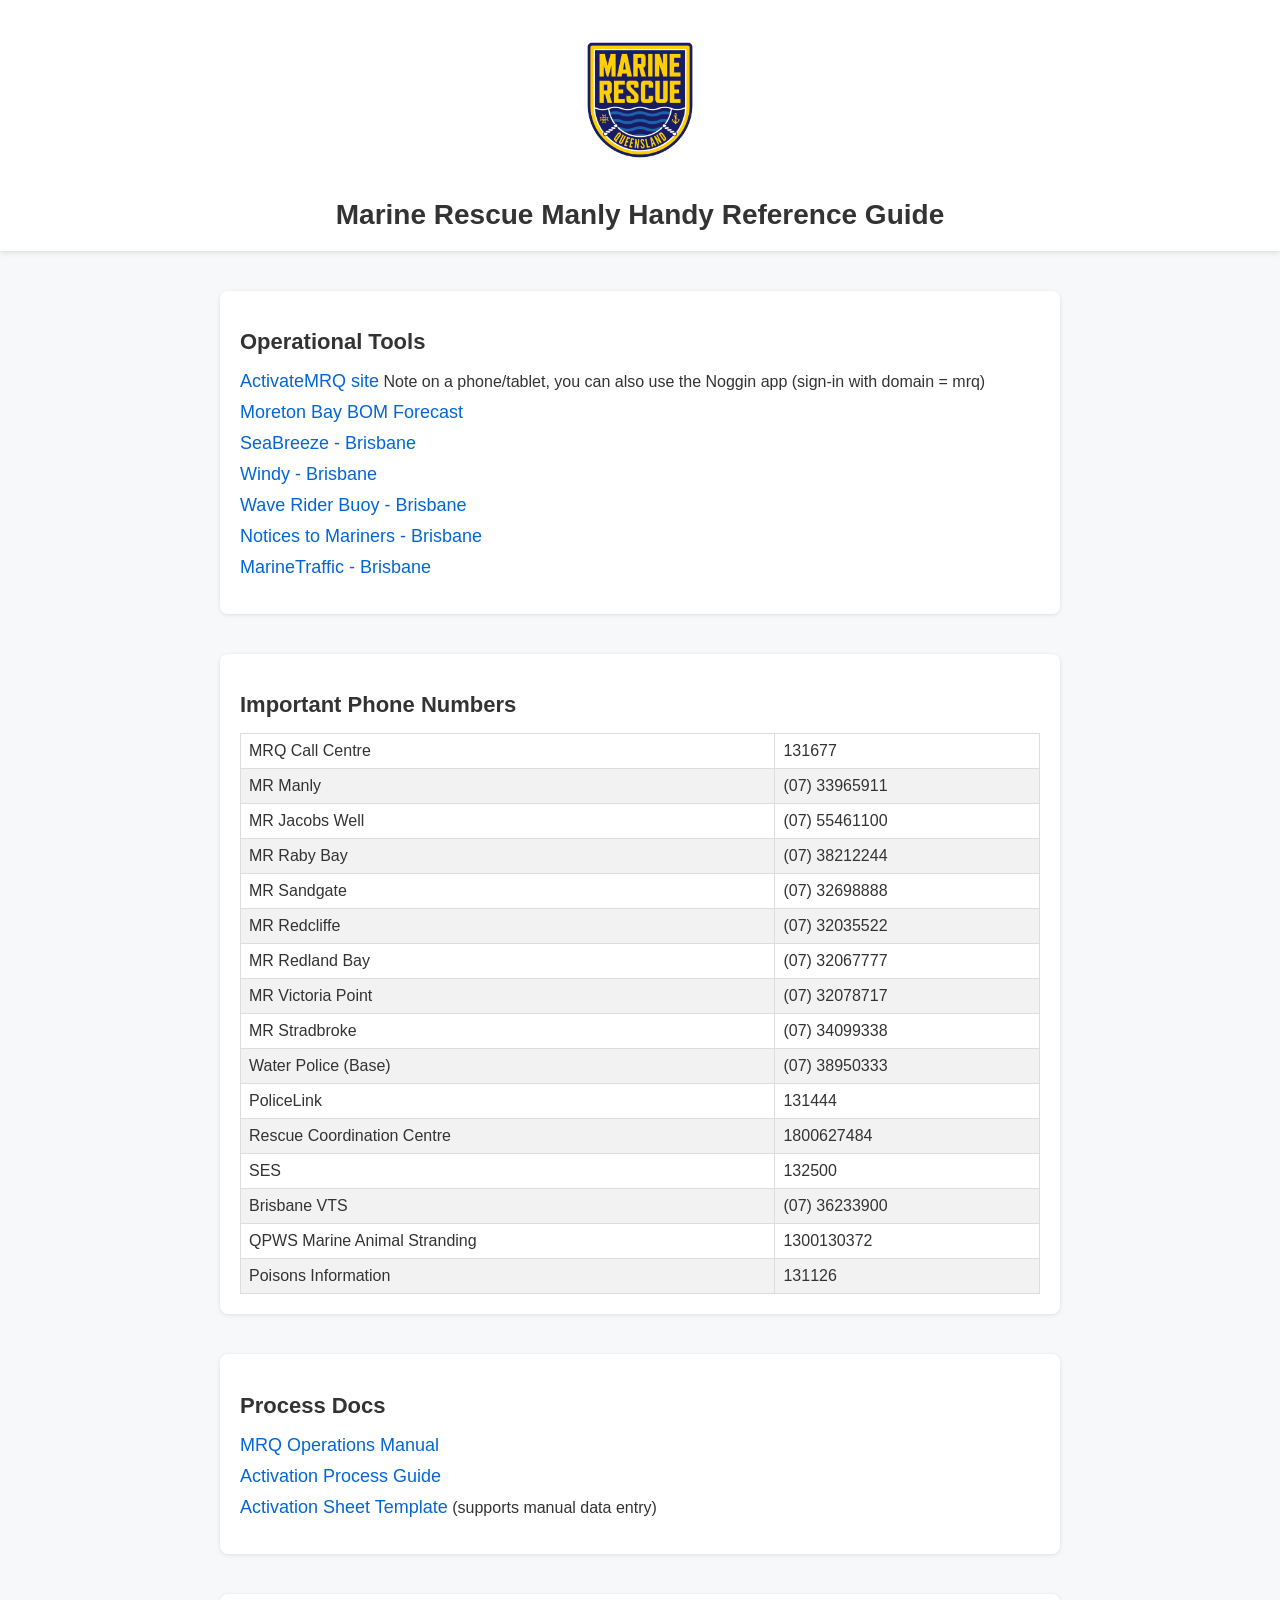
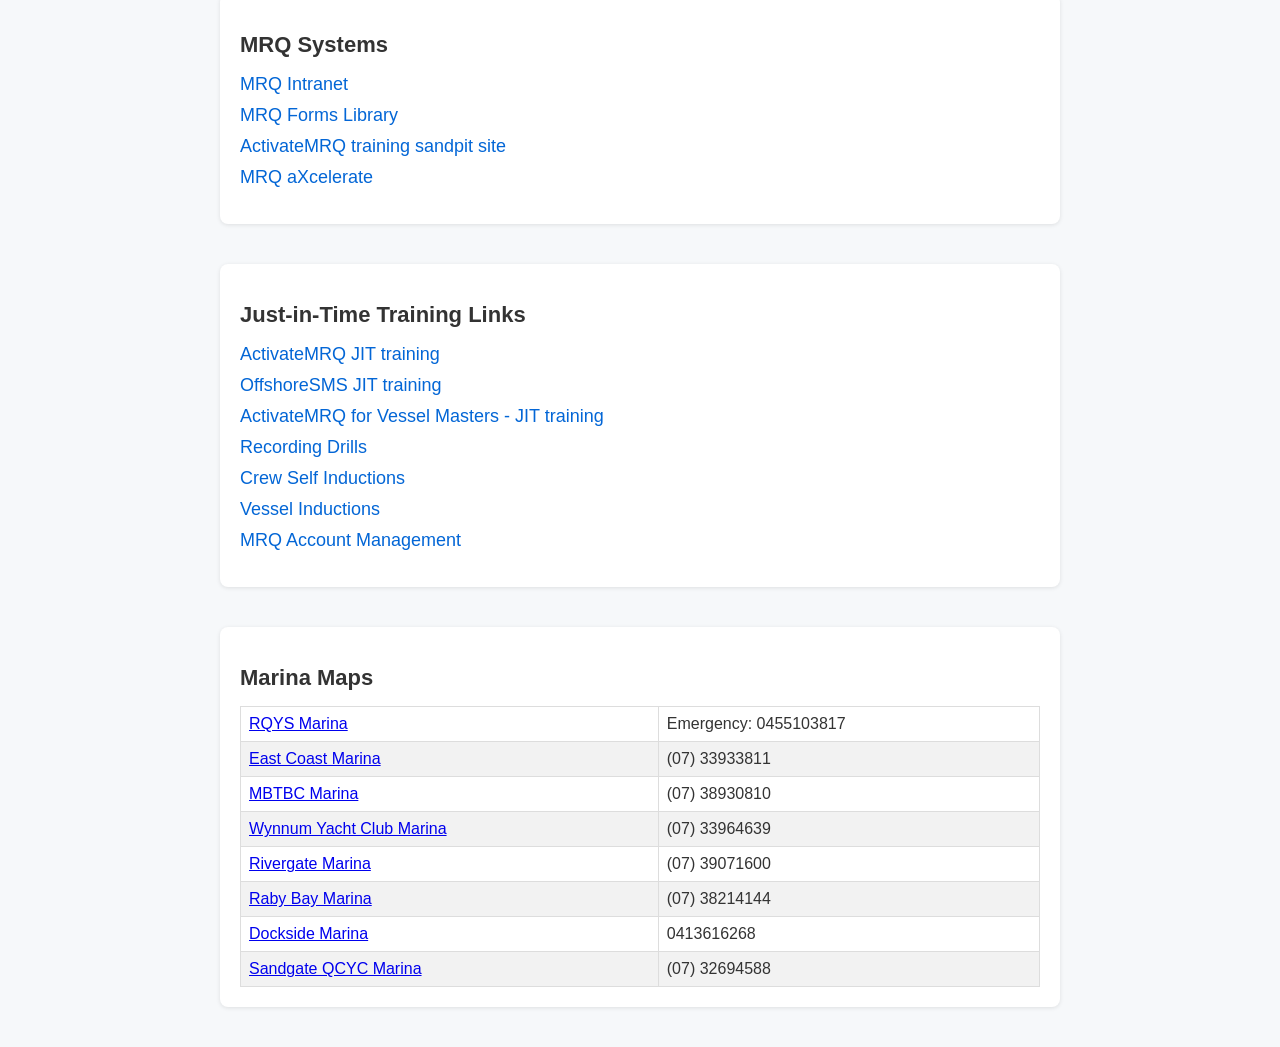
==== index.html @ abe16e93 "Update index.html" ====
<!DOCTYPE html>
<html lang="en">
<head>
<meta charset="UTF-8">
<meta name="viewport" content="width=device-width, initial-scale=1.0">
<title>Marine Rescue Manly Handy Reference Guide</title>
<link rel="stylesheet" href="style.css">
    <style>
        /* Base styles to give the table visible borders and padding */
        table {
            width: 100%;
            border-collapse: collapse; /* Prevents double borders */
            font-family: sans-serif;
        }
        th, td {
            border: 1px solid #dddddd;
            text-align: left;
            padding: 8px;
        }
        tr:nth-child(even) {
            background-color: #f2f2f2; /* Zebra striping for readability */
        }
        th {
            background-color: #4CAF50;
            color: white;
        }
    </style>
</head>
<body>
<header>
<img src="MRQ logo.png" alt="MRQ Logo" class="logo">
<h1>Marine Rescue Manly Handy Reference Guide</h1>
</header>


<section>
<h2>Operational Tools</h2>
<ul class="wiki-links">
<li><a href="https://mrq.nogginapp.io/signin">ActivateMRQ site</a> Note on a phone/tablet, you can also use the Noggin app (sign-in with domain = mrq)</li>
<li><a href="https://www.bom.gov.au/qld/forecasts/moreton-bay.shtml">Moreton Bay BOM Forecast</a></li>
<li><a href="https://www.seabreeze.com.au/weather/wind-forecast/brisbane">SeaBreeze - Brisbane</a></li>
<li><a href="https://www.windy.com/?2026-09-04-21,-27.465,153.282,11">Windy - Brisbane</a></li>	
<li><a href="https://www.qld.gov.au/environment/coasts-waterways/beach/monitoring/waves-sites/brisbane">Wave Rider Buoy - Brisbane</a></li>
<li><a href="https://www.publications.qld.gov.au/dataset/brisbane-notices-to-mariners">Notices to Mariners - Brisbane</a></li>
<li><a href="https://www.marinetraffic.com/en/ais/home/centerx:153.2/centery:-27.4/zoom:11">MarineTraffic - Brisbane</a></li>	
</ul>
</section>

<section>
<h2>Important Phone Numbers</h2>
    <table>
        <!-- Table Row 1 -->
        <tr>
            <td>MRQ Call Centre</td>
            <td>131677</td>
        </tr>
        <tr>
            <td>MR Manly</td>
            <td>(07) 33965911</td>
        </tr>
        <tr>
            <td>MR Jacobs Well</td>
            <td>(07) 55461100</td>
        </tr>
        <tr>
            <td>MR Raby Bay</td>
            <td>(07) 38212244</td>
        </tr>
        <tr>
            <td>MR Sandgate</td>
            <td>(07) 32698888</td>
        </tr>
        <tr>
            <td>MR Redcliffe</td>
            <td>(07) 32035522</td>
        </tr>
        <tr>
            <td>MR Redland Bay</td>
            <td>(07) 32067777</td>
        </tr>
        <tr>
            <td>MR Victoria Point</td>
            <td>(07) 32078717</td>
        </tr>
        <tr>
            <td>MR Stradbroke</td>
            <td>(07) 34099338</td>
        </tr>
        <tr>
            <td>Water Police (Base)</td>
            <td>(07) 38950333</td>
        </tr>
        <tr>
            <td>PoliceLink</td>
            <td>131444</td>
        </tr>        
	<tr>
            <td>Rescue Coordination Centre</td>
            <td>1800627484</td>
        </tr>
        <tr>
            <td>SES</td>
            <td>132500</td>
        </tr>
        <tr>
            <td>Brisbane VTS</td>
            <td>(07) 36233900</td>
        </tr>
        <tr>
            <td>QPWS Marine Animal Stranding</td>
            <td>1300130372</td>
        </tr>
        <tr>
            <td>Poisons Information</td>
            <td>131126</td>
        </tr>
    </table>
</section>


<section>
<h2>Process Docs</h2>
<ul class="wiki-links">
<li><a href="https://marinerescueqld.sharepoint.com/sites/ResourceCentre/SitePages/Forms.aspx#mrq-state-operations-manual">MRQ Operations Manual</a></li>
<li><a href="ActivationProcess_V0.1_UPDATED.pdf">Activation Process Guide</a></li>
<li><a href="Activation sheet template.pdf">Activation Sheet Template</a> (supports manual data entry)</li>
</ul>
</section>

<section>
<h2>MRQ Systems</h2>
<ul class="wiki-links">
<li><a href="https://marinerescueqld.sharepoint.com/sites/Intranet">MRQ Intranet</a></li>
<li><a href="https://marinerescueqld.sharepoint.com/sites/ResourceCentre/SitePages/Forms.aspx">MRQ Forms Library</a></li>
<li><a href="https://mrq-uat.nogginapp.io/signin">ActivateMRQ training sandpit site</a></li>
<li><a href=-"https://mrqgov.app.axcelerate.com">MRQ aXcelerate</a></li>
</ul>
</section>

<section>
<h2>Just-in-Time Training Links</h2>
<ul class="wiki-links">
<li><a href="https://share.articulate.com/pAjuJr5urRkoI_6vbospg">ActivateMRQ JIT training</a></li>
<li><a href="https://share.articulate.com/3GHUIMoYpKhrg_Jw9wEE7">OffshoreSMS JIT training</a></li>
<li><a href="https://share.articulate.com/ggfWZd3cAhVZaRXTVqjvz">ActivateMRQ for Vessel Masters - JIT training</a></li>
<li><a href="Recording Drills.pdf">Recording Drills</a></li>
<li><a href="Crew Self Inductions.pdf">Crew Self Inductions</a></li>
<li><a href="Vessel Self Inductions.pdf">Vessel Inductions</a></li>
<li><a href="Account Management.pdf">MRQ Account Management</a></li>

	
</ul>
</section>


<section>
<h2>Marina Maps</h2>
    <table>
        <tr>
            <td><a href="royal-queensland-yacht-squadron-map.pdf">RQYS Marina</a></td>
            <td>Emergency: 0455103817</td>
        </tr>
        <tr>
            <td><a href="East-Coast-Marina-Map-2023.pdf">East Coast Marina</a></td>
            <td>(07) 33933811</td>
        </tr>
        <tr>
            <td><a href="MBTBC-Marina-Map.pdf">MBTBC Marina</a></td>
            <td>(07) 38930810</td>
        </tr>
        <tr>
            <td><a href="Wynnum-Y-C-Map.pdf">Wynnum Yacht Club Marina</a></td>
            <td>(07) 33964639</td>
        </tr>
        <tr>
            <td><a href="Rivergate-Marina-Map-2.pdf">Rivergate Marina</a></td>
            <td>(07) 39071600</td>
        </tr>
        <tr>
            <td><a href="Marina-Map-Raby-Bay.pdf">Raby Bay Marina</a></td>
            <td>(07) 38214144</td>
        </tr>
        <tr>
            <td><a href="Dockside-Marina-Map-Web-with-logo.pdf">Dockside Marina</a></td>
            <td>0413616268</td>
        </tr>
        <tr>
            <td><a href="QCYC-Marina-Map.pdf">Sandgate QCYC Marina</a></td>
            <td>(07) 32694588</td>
        </tr>
    </table>
</section>


</body>
</html>
---- style.css ----
body {
    font-family: Arial, sans-serif;
    margin: 0;
    padding: 0;
    background-color: #f6f8fa;
    color: #333;
}
header {
    text-align: center;
    padding: 20px;
    background-color: white;
    box-shadow: 0 2px 5px rgba(0,0,0,0.1);
}
.logo {
    width: 150px;
    margin-bottom: 15px;
}
h1 {
    font-size: 28px;
    margin: 0;
}
section {
    max-width: 800px;
    margin: 40px auto;
    padding: 20px;
    background: white;
    border-radius: 8px;
    box-shadow: 0 1px 4px rgba(0,0,0,0.1);
}
h2 {
    font-size: 22px;
    margin-bottom: 15px;
}
ul.wiki-links {
    list-style-type: none;
    padding: 0;
}
ul.wiki-links li {
    margin: 10px 0;
}
ul.wiki-links li a {
    color: #0366d6;
    text-decoration: none;
    font-size: 18px;
}
ul.wiki-links li a:hover {
    text-decoration: underline;
}
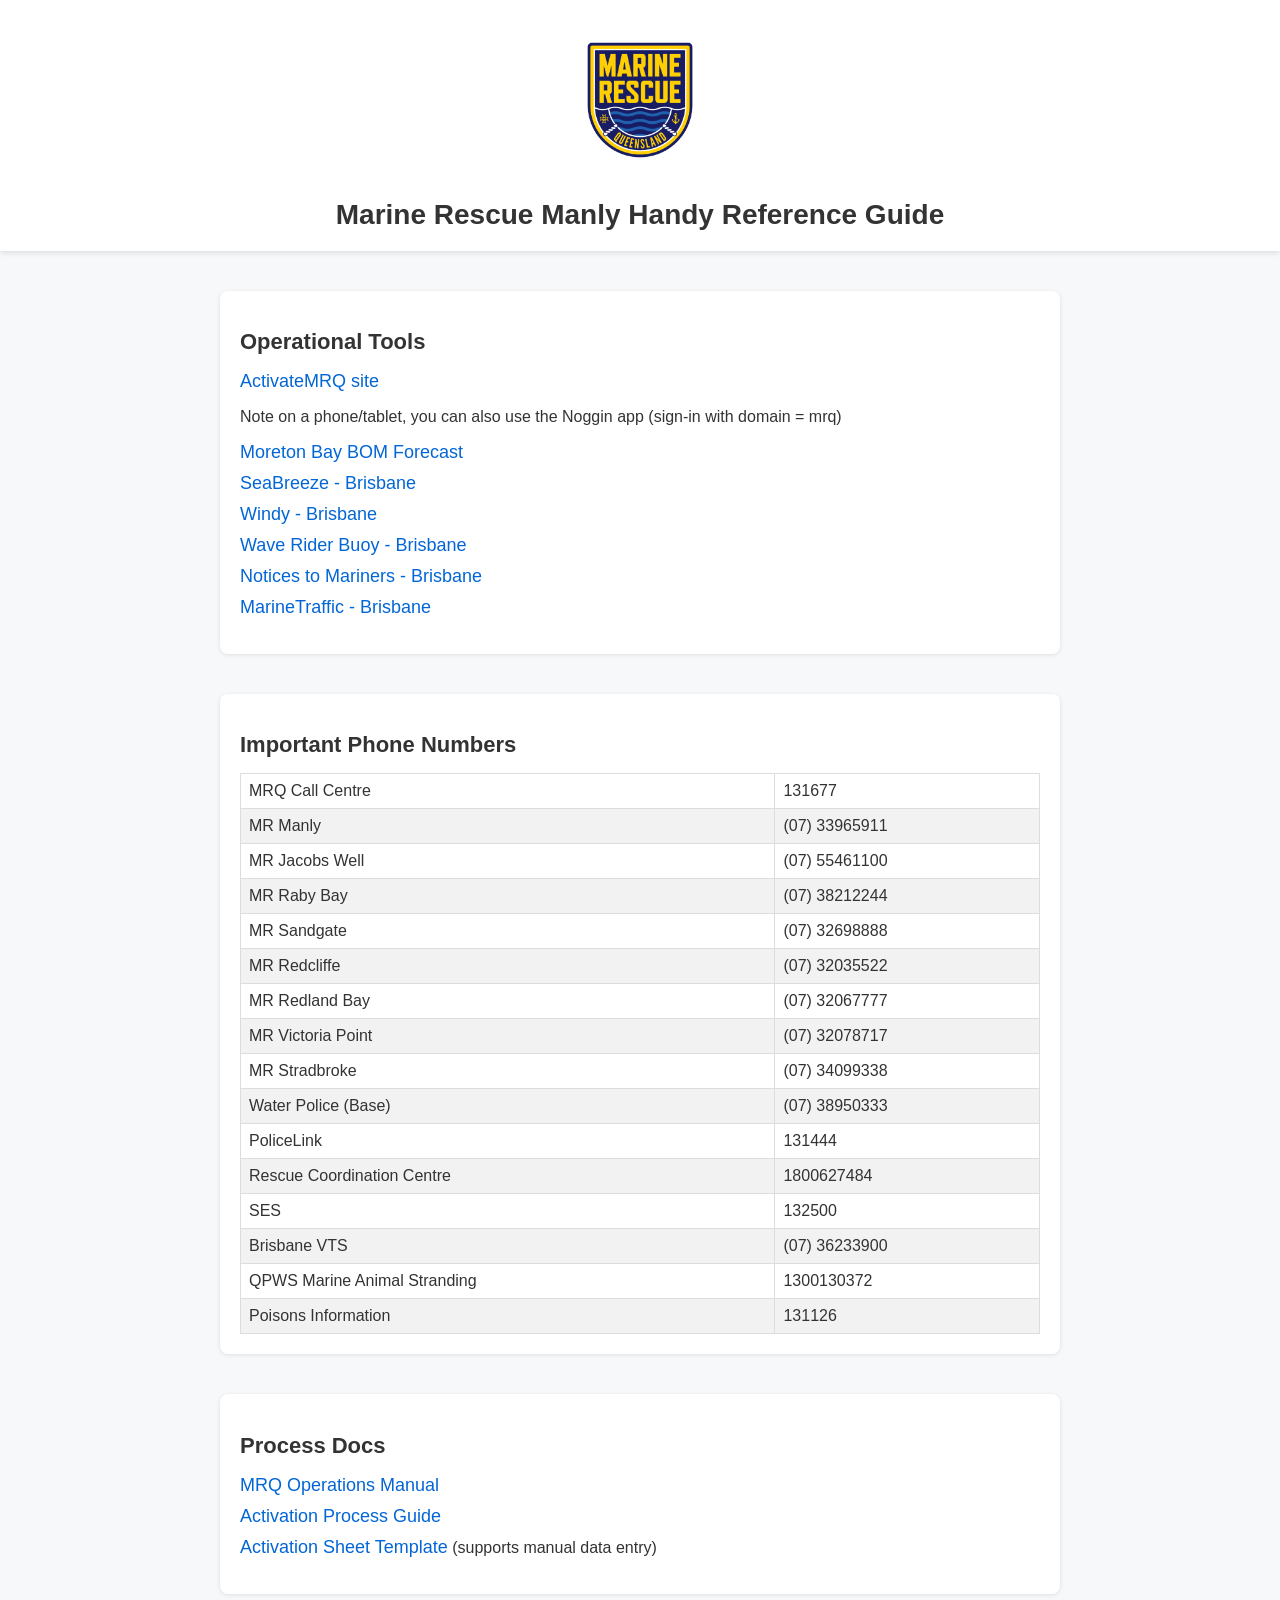
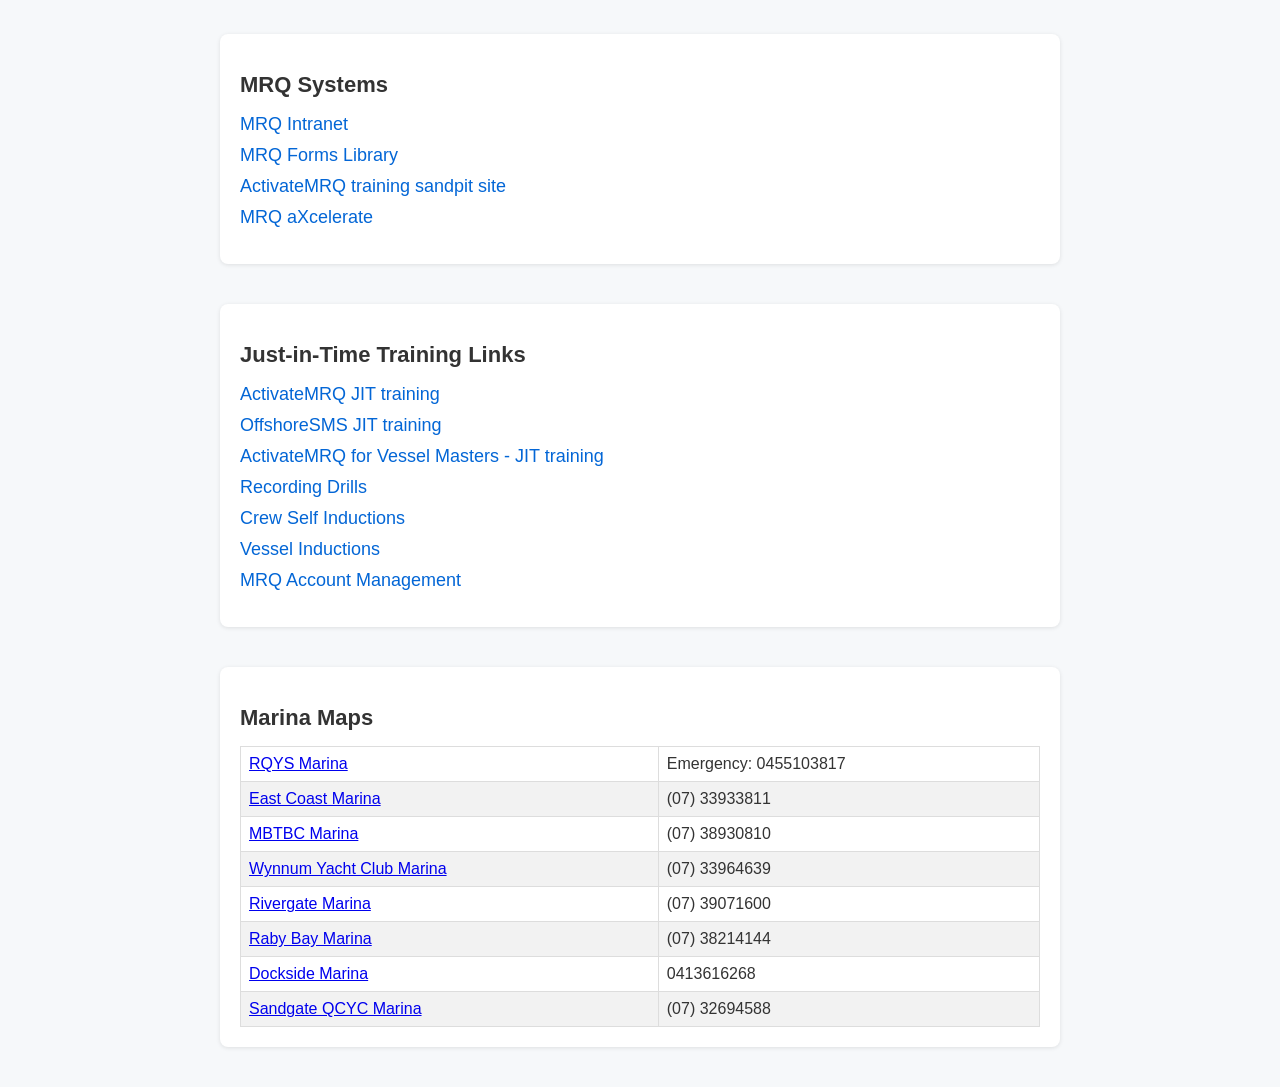
==== commit 298bf762: "Update index.html" ====
--- a/index.html
+++ b/index.html
@@ -37,7 +37,8 @@
 <section>
 <h2>Operational Tools</h2>
 <ul class="wiki-links">
-<li><a href="https://mrq.nogginapp.io/signin">ActivateMRQ site</a> Note on a phone/tablet, you can also use the Noggin app (sign-in with domain = mrq)</li>
+<li><a href="https://mrq.nogginapp.io/signin">ActivateMRQ site</a></li>
+<p>	Note on a phone/tablet, you can also use the Noggin app (sign-in with domain = mrq)</p>
 <li><a href="https://www.bom.gov.au/qld/forecasts/moreton-bay.shtml">Moreton Bay BOM Forecast</a></li>
 <li><a href="https://www.seabreeze.com.au/weather/wind-forecast/brisbane">SeaBreeze - Brisbane</a></li>
 <li><a href="https://www.windy.com/?2026-09-04-21,-27.465,153.282,11">Windy - Brisbane</a></li>	
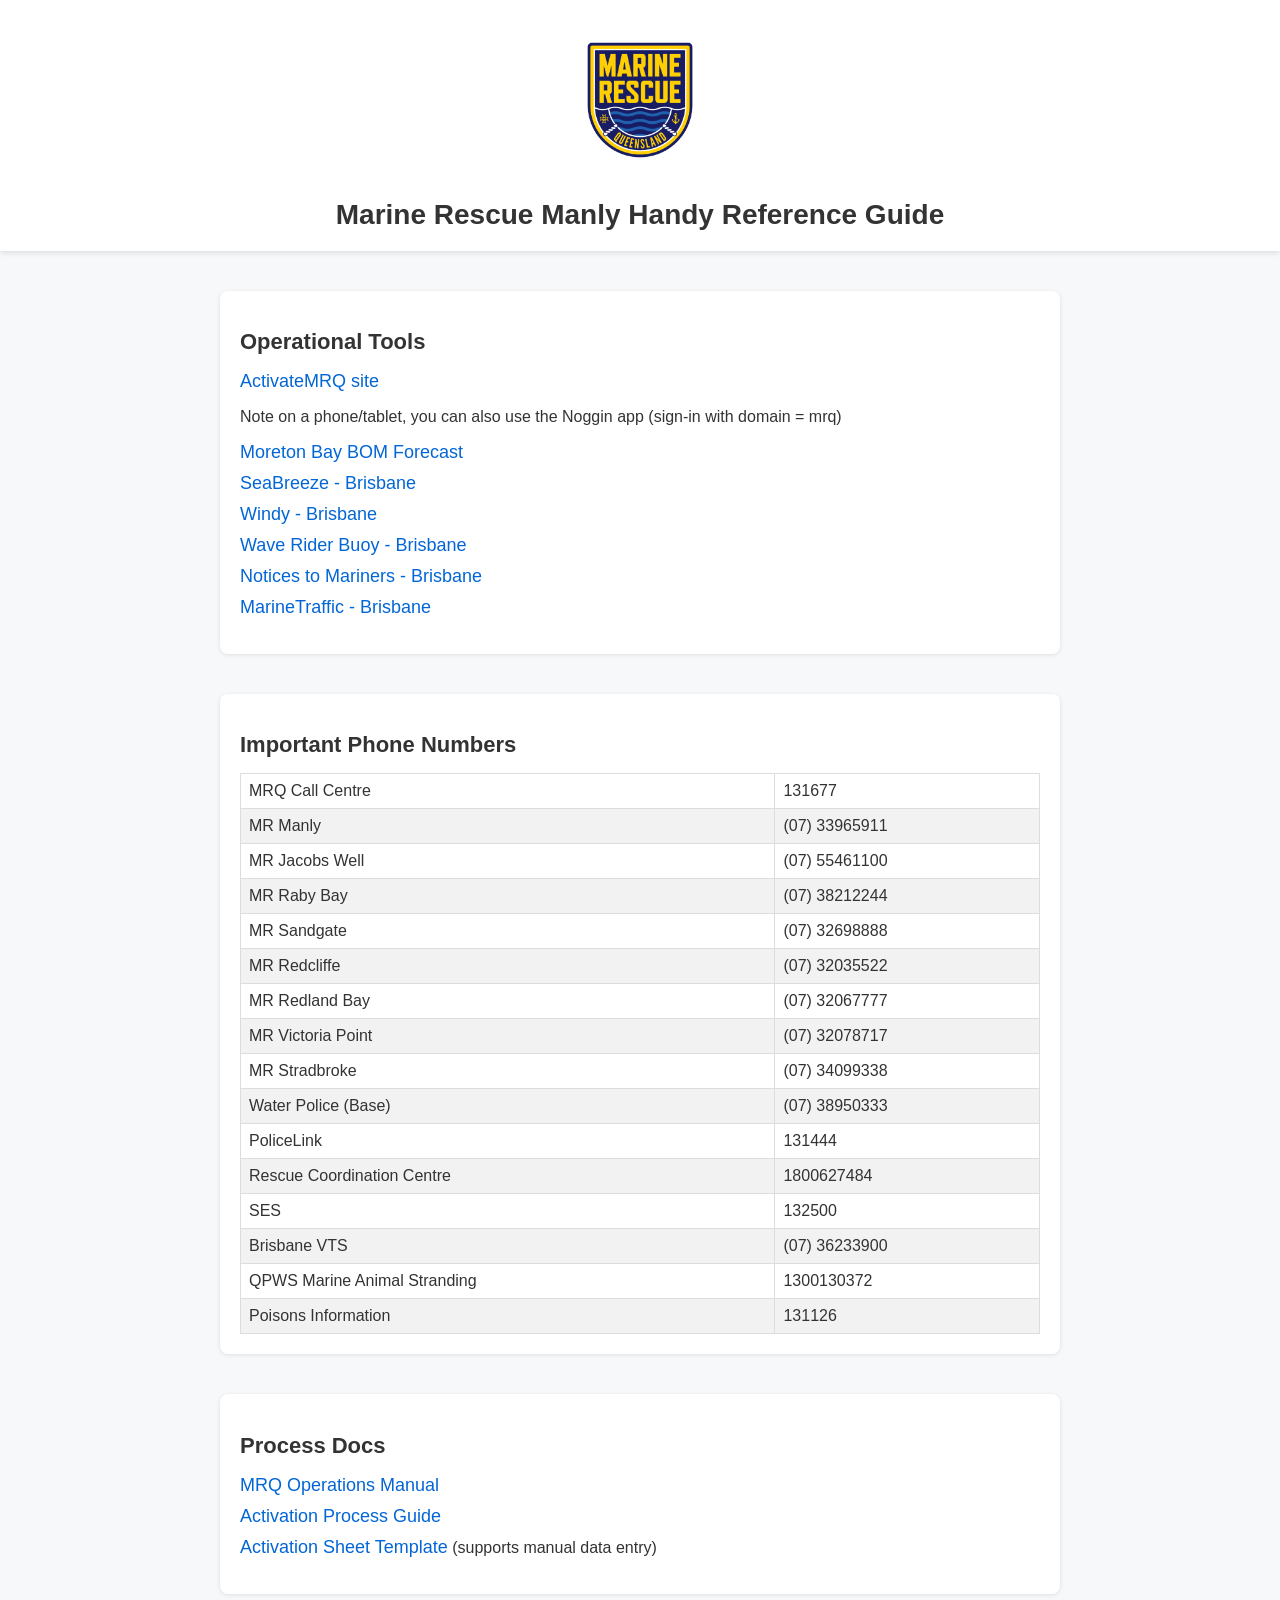
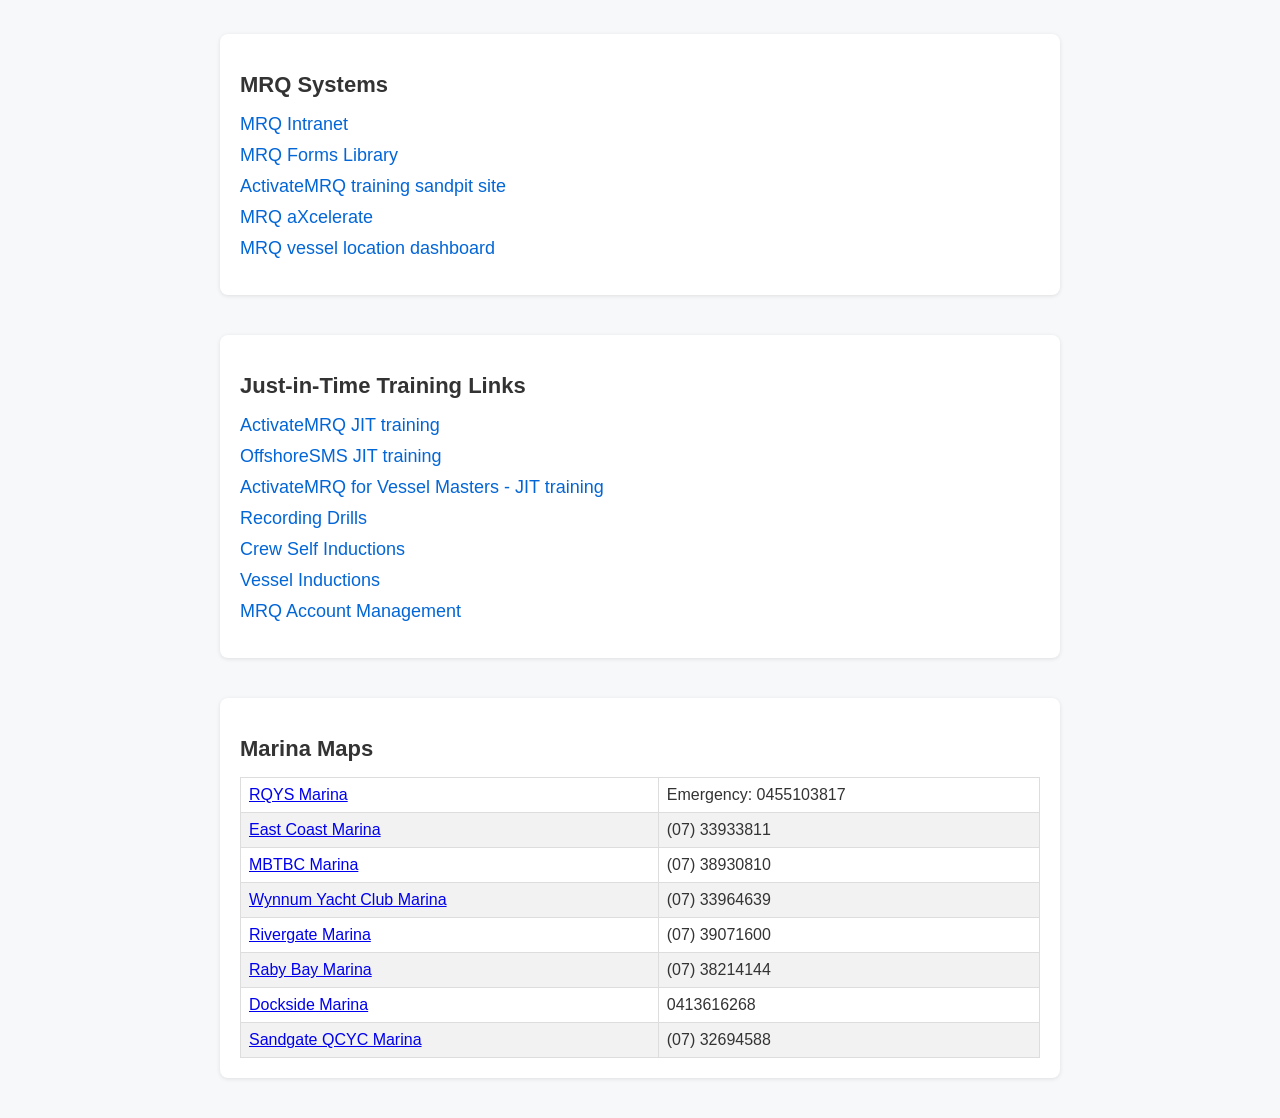
==== commit c99a4496: "Update index.html" ====
--- a/index.html
+++ b/index.html
@@ -136,6 +136,7 @@
 <li><a href="https://marinerescueqld.sharepoint.com/sites/ResourceCentre/SitePages/Forms.aspx">MRQ Forms Library</a></li>
 <li><a href="https://mrq-uat.nogginapp.io/signin">ActivateMRQ training sandpit site</a></li>
 <li><a href=-"https://mrqgov.app.axcelerate.com">MRQ aXcelerate</a></li>
+<li><a href="https://marinequeensland.web.app/dashboard">MRQ vessel location dashboard</a></li>
 </ul>
 </section>
 
@@ -193,6 +194,5 @@
     </table>
 </section>
 
-
 </body>
 </html>
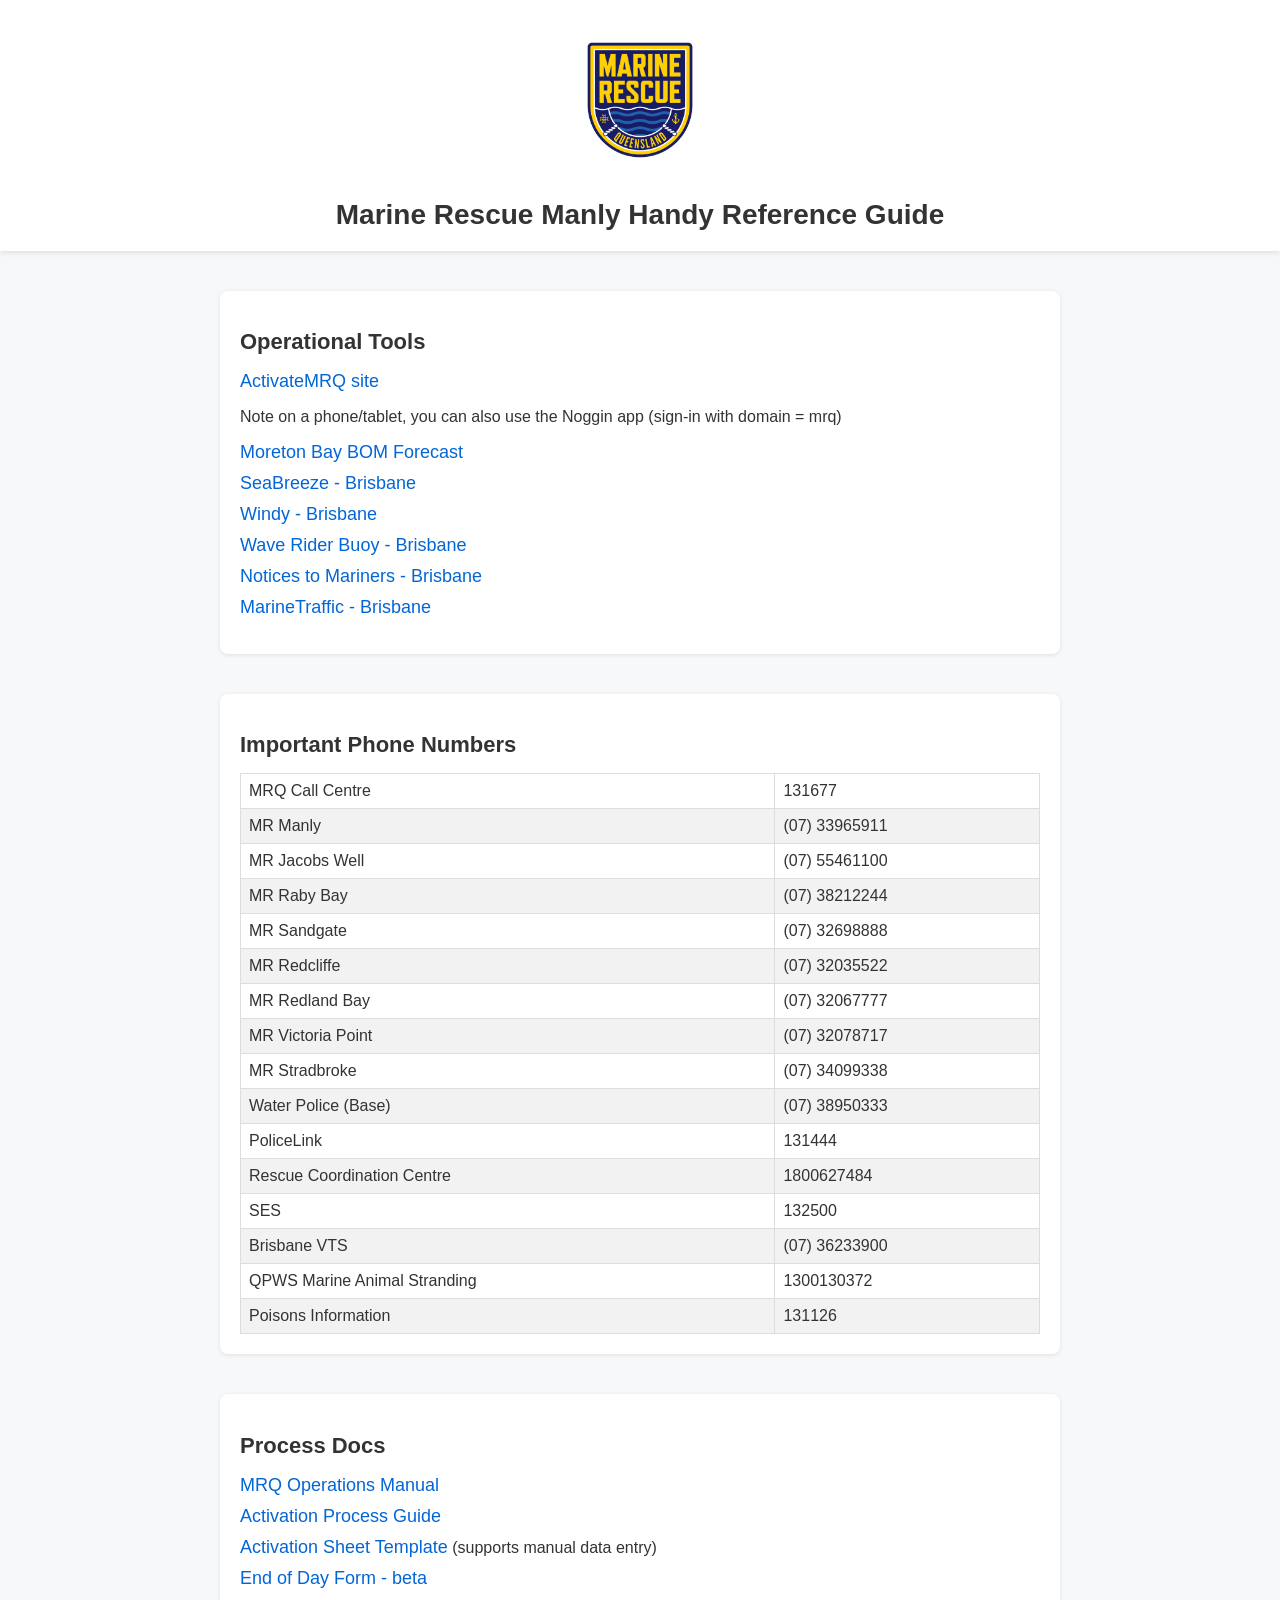
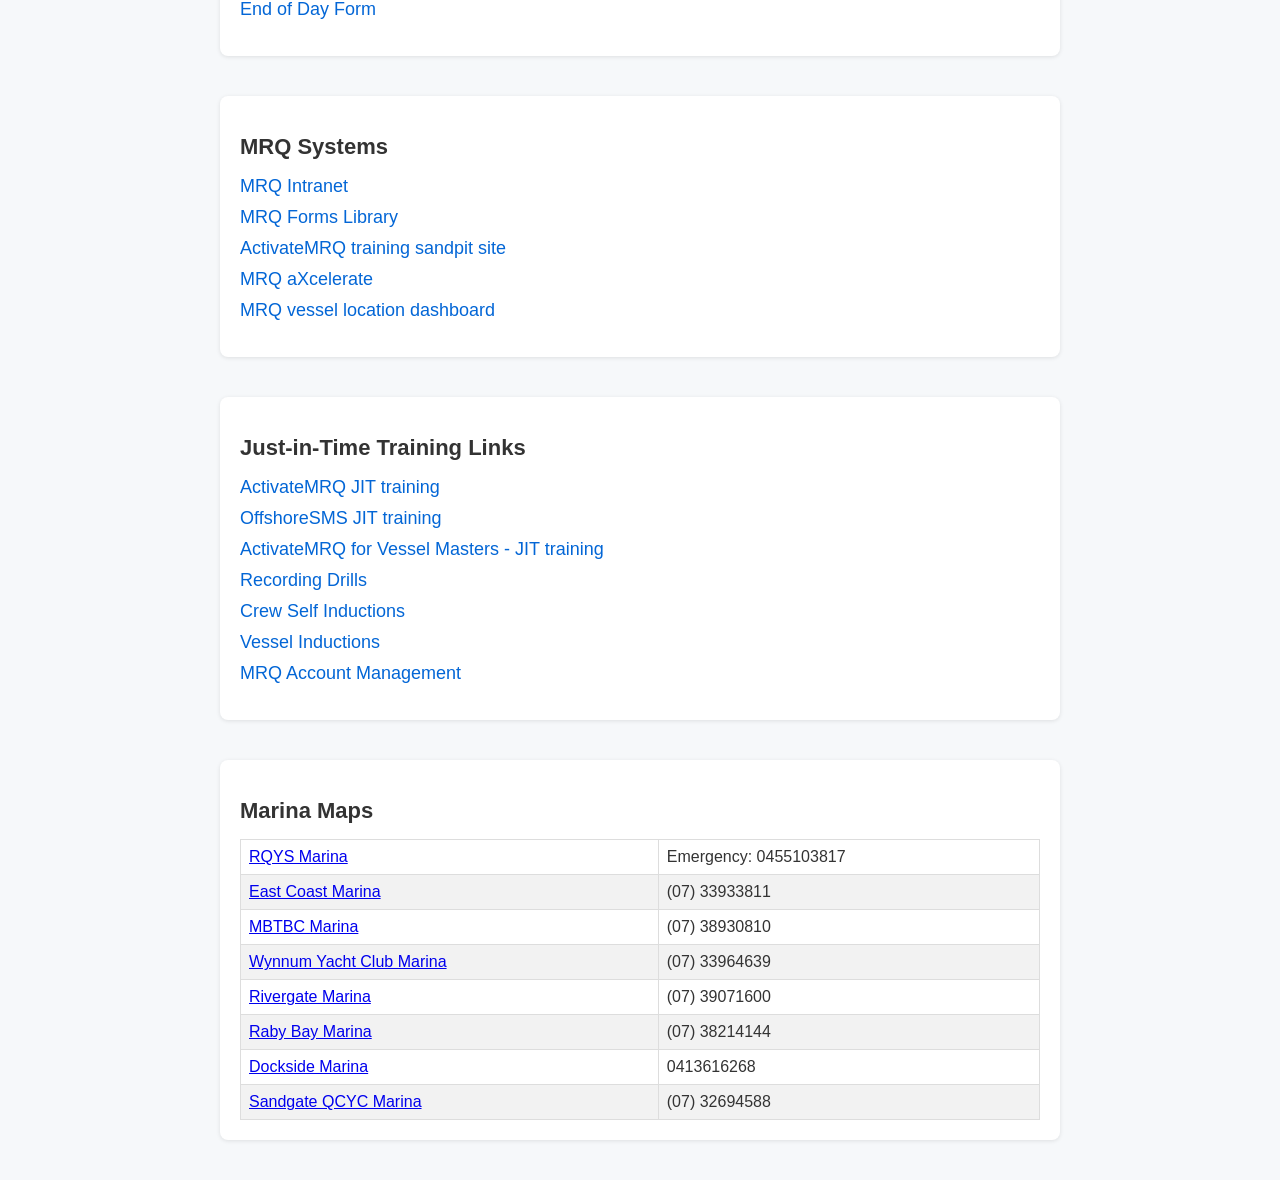
==== commit eb7fe57e: "Update index.html" ====
--- a/index.html
+++ b/index.html
@@ -126,6 +126,8 @@
 <li><a href="https://marinerescueqld.sharepoint.com/sites/ResourceCentre/SitePages/Forms.aspx#mrq-state-operations-manual">MRQ Operations Manual</a></li>
 <li><a href="ActivationProcess_V0.1_UPDATED.pdf">Activation Process Guide</a></li>
 <li><a href="Activation sheet template.pdf">Activation Sheet Template</a> (supports manual data entry)</li>
+<li><a href="endofdayform_basic.html">End of Day Form - beta</a></li>
+<li><a href="endofdayform.html">End of Day Form</a></li>
 </ul>
 </section>
 
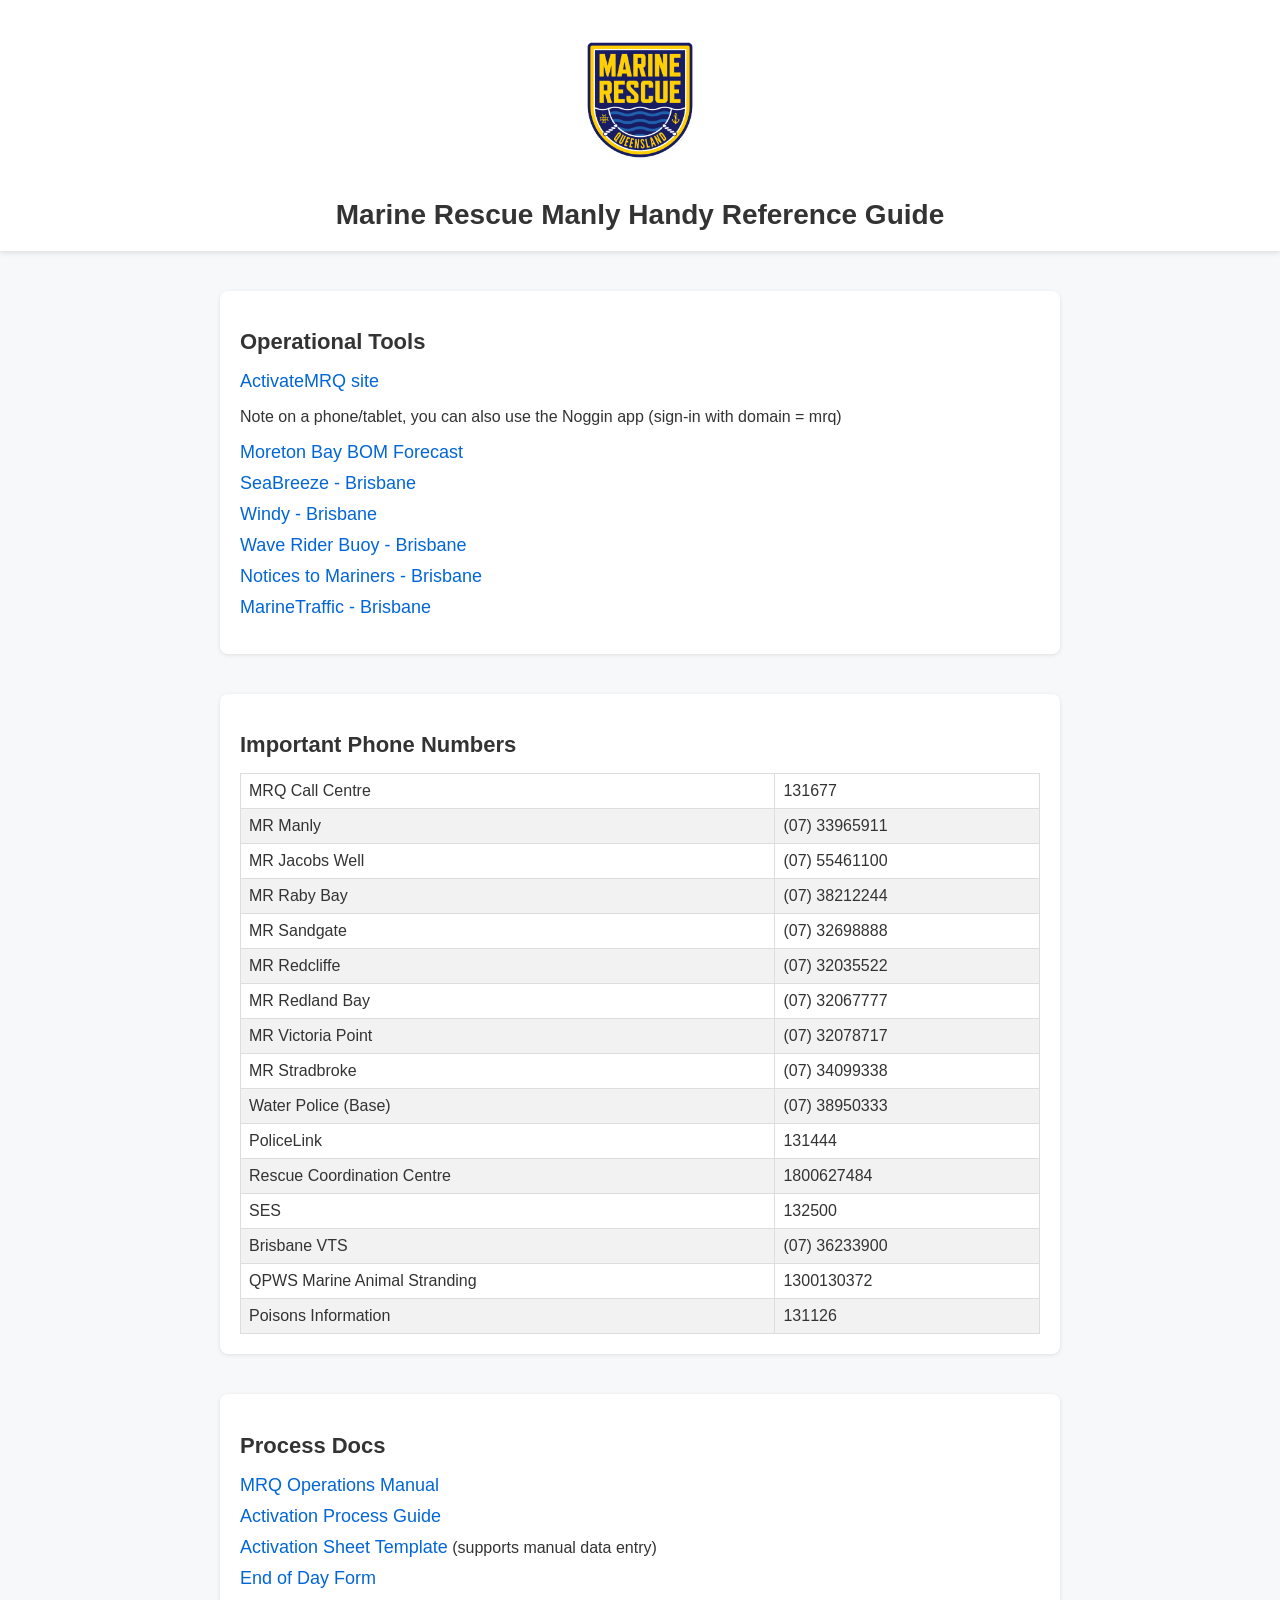
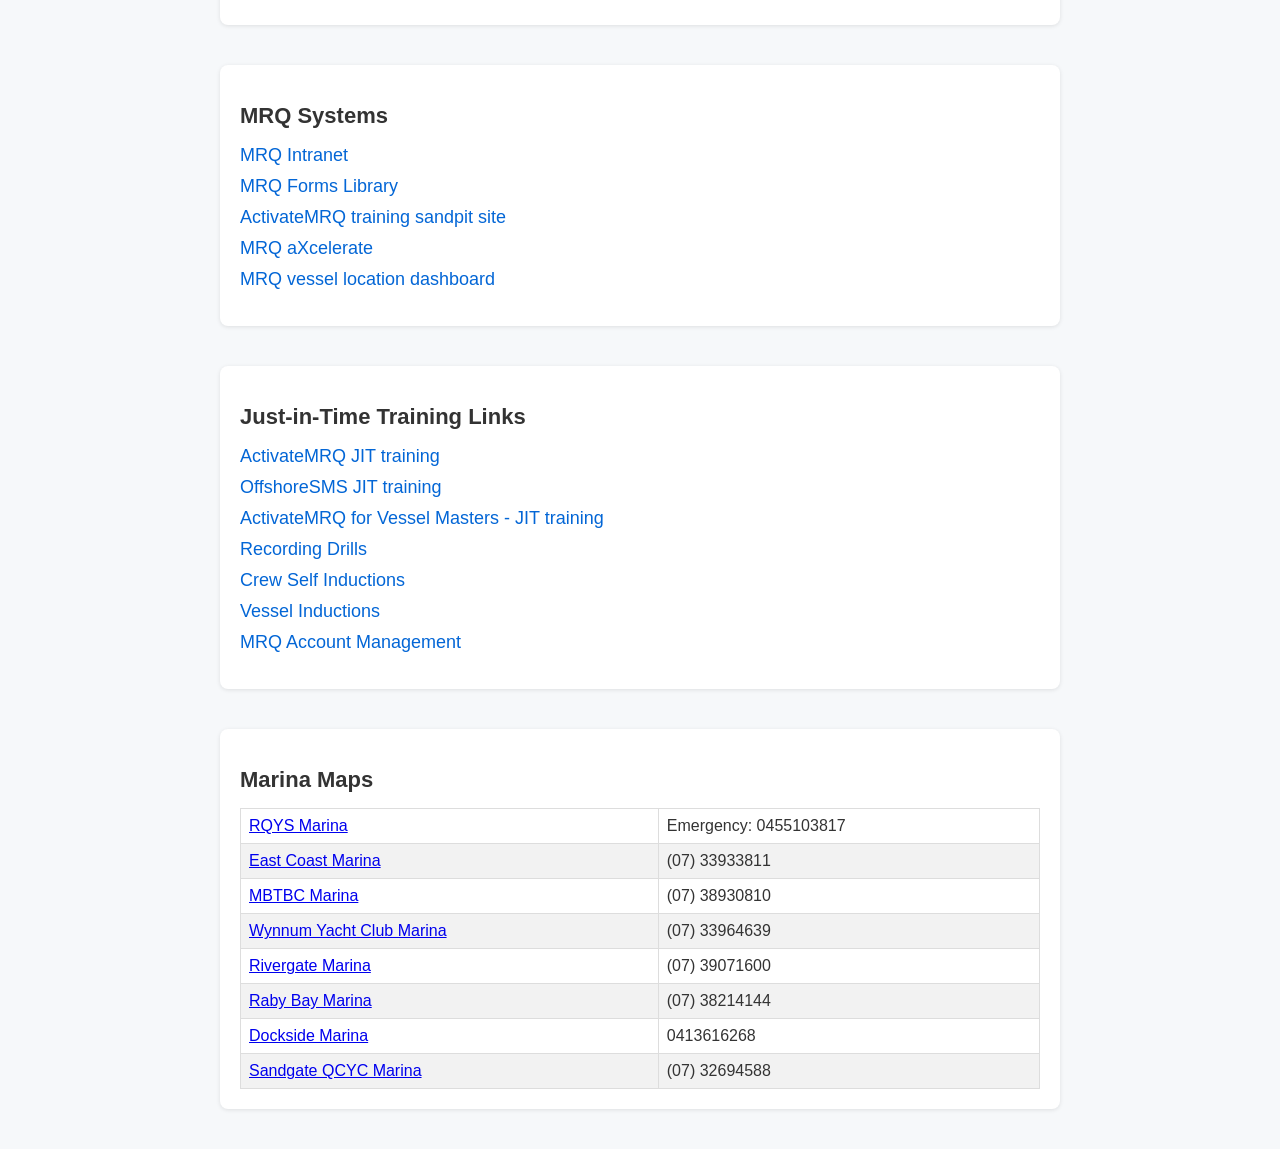
==== commit 00fd8681: "Update index.html" ====
--- a/index.html
+++ b/index.html
@@ -126,7 +126,6 @@
 <li><a href="https://marinerescueqld.sharepoint.com/sites/ResourceCentre/SitePages/Forms.aspx#mrq-state-operations-manual">MRQ Operations Manual</a></li>
 <li><a href="ActivationProcess_V0.1_UPDATED.pdf">Activation Process Guide</a></li>
 <li><a href="Activation sheet template.pdf">Activation Sheet Template</a> (supports manual data entry)</li>
-<li><a href="endofdayform_basic.html">End of Day Form - beta</a></li>
 <li><a href="endofdayform.html">End of Day Form</a></li>
 </ul>
 </section>
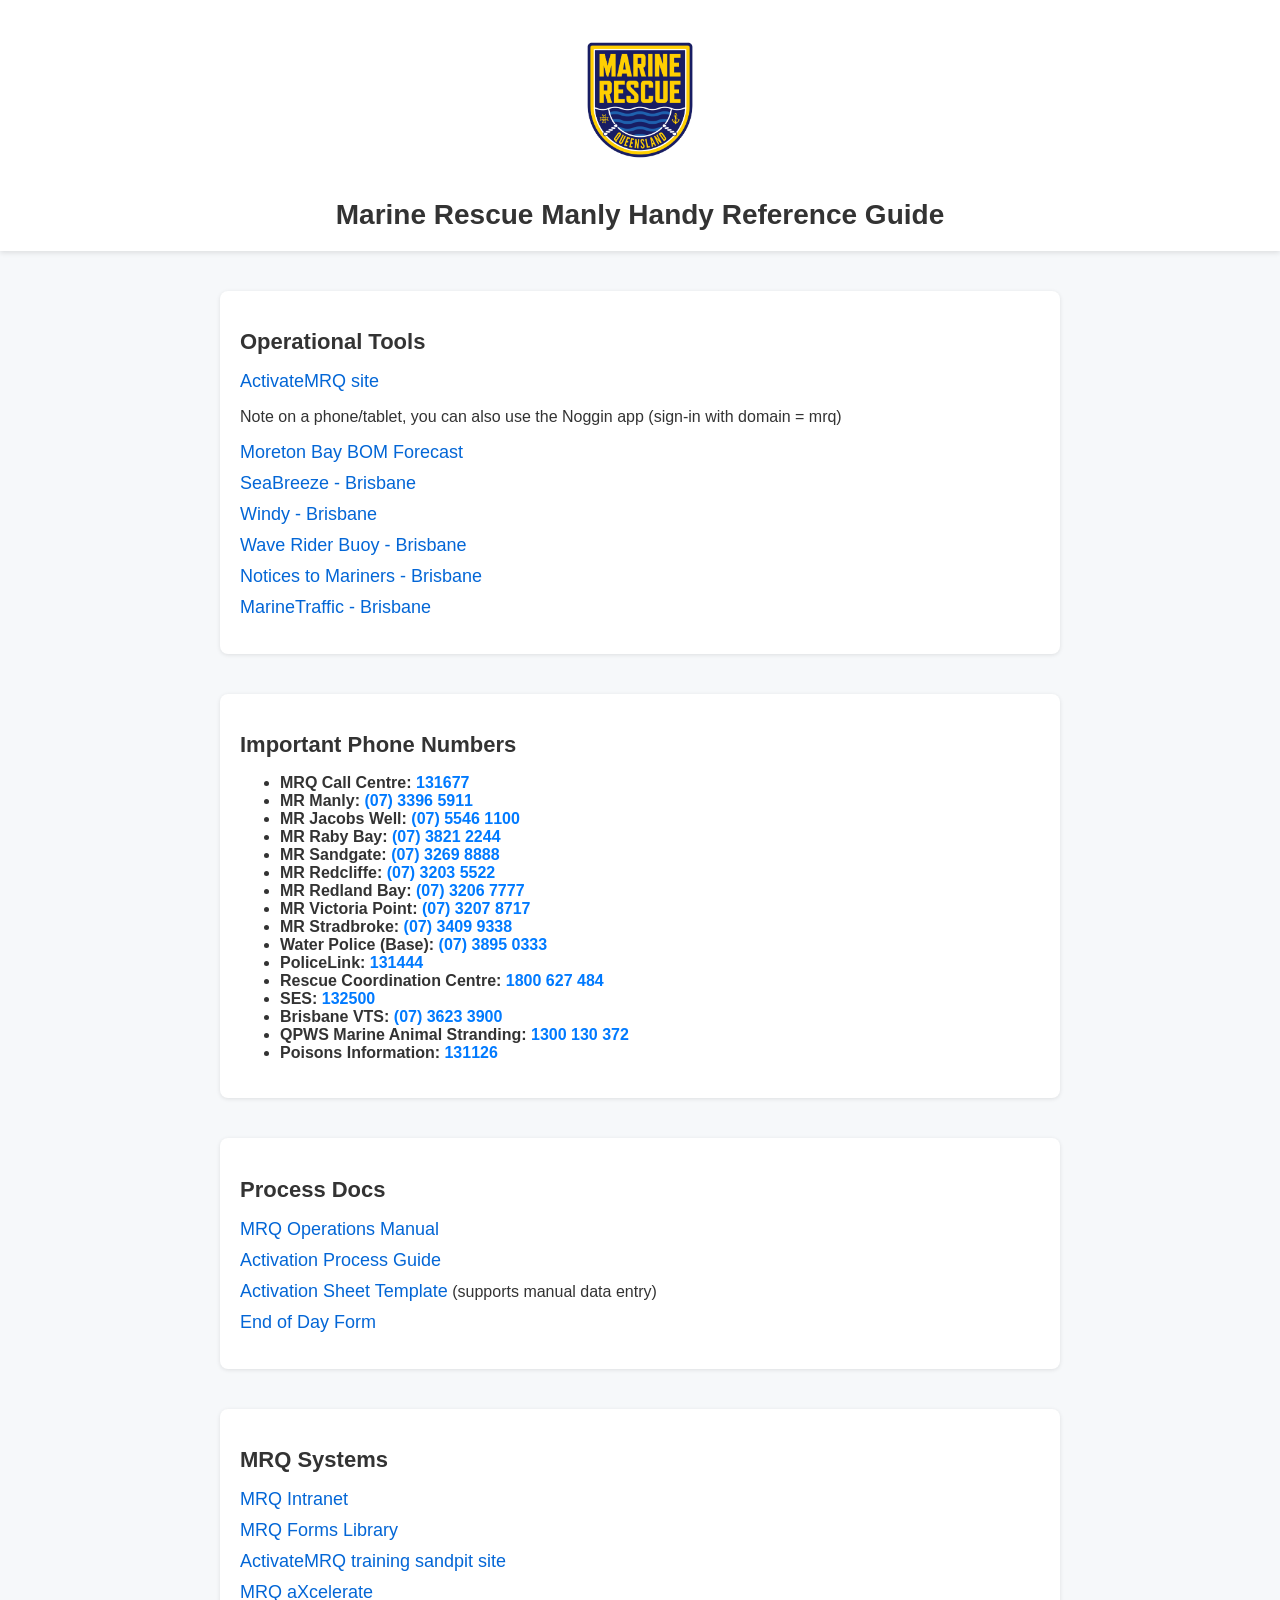
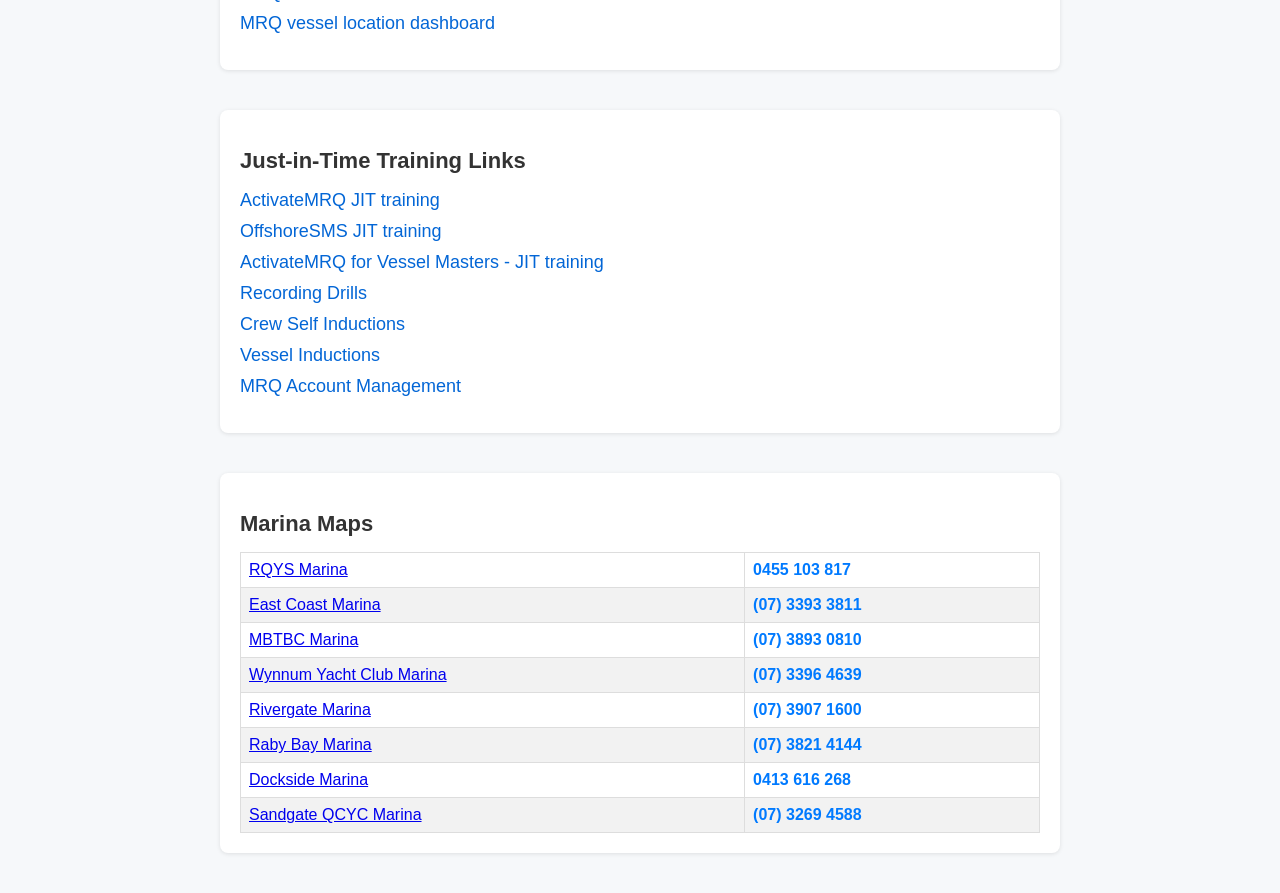
==== commit d5352fc1: "Update index.html" ====
--- a/index.html
+++ b/index.html
@@ -5,6 +5,15 @@
 <meta charset="UTF-8">
 <meta name="viewport" content="width=device-width, initial-scale=1.0">
 <title>Marine Rescue Manly Handy Reference Guide</title>
+ <link rel="manifest" href="manifest.json">
+  
+  <!-- iOS web app capability -->
+  <meta name="apple-mobile-web-app-capable" content="yes">
+  <meta name="apple-mobile-web-app-status-bar-style" content="black-translucent">
+  <meta name="apple-mobile-web-app-title" content="StaticApp">
+  
+  <!-- App Icon for iOS -->
+  <link rel="apple-touch-icon" href="icon-192.png">
 <link rel="stylesheet" href="style.css">
     <style>
         /* Base styles to give the table visible borders and padding */
@@ -33,7 +42,7 @@
 <h1>Marine Rescue Manly Handy Reference Guide</h1>
 </header>
 
-
+<script>navigator.serviceWorker.register('/sw.js');</script>
 <section>
 <h2>Operational Tools</h2>
 <ul class="wiki-links">
@@ -47,76 +56,76 @@
 <li><a href="https://www.marinetraffic.com/en/ais/home/centerx:153.2/centery:-27.4/zoom:11">MarineTraffic - Brisbane</a></li>	
 </ul>
 </section>
-
+	
 <section>
 <h2>Important Phone Numbers</h2>
-    <table>
-        <!-- Table Row 1 -->
-        <tr>
-            <td>MRQ Call Centre</td>
-            <td>131677</td>
-        </tr>
-        <tr>
-            <td>MR Manly</td>
-            <td>(07) 33965911</td>
-        </tr>
-        <tr>
-            <td>MR Jacobs Well</td>
-            <td>(07) 55461100</td>
-        </tr>
-        <tr>
-            <td>MR Raby Bay</td>
-            <td>(07) 38212244</td>
-        </tr>
-        <tr>
-            <td>MR Sandgate</td>
-            <td>(07) 32698888</td>
-        </tr>
-        <tr>
-            <td>MR Redcliffe</td>
-            <td>(07) 32035522</td>
-        </tr>
-        <tr>
-            <td>MR Redland Bay</td>
-            <td>(07) 32067777</td>
-        </tr>
-        <tr>
-            <td>MR Victoria Point</td>
-            <td>(07) 32078717</td>
-        </tr>
-        <tr>
-            <td>MR Stradbroke</td>
-            <td>(07) 34099338</td>
-        </tr>
-        <tr>
-            <td>Water Police (Base)</td>
-            <td>(07) 38950333</td>
-        </tr>
-        <tr>
-            <td>PoliceLink</td>
-            <td>131444</td>
-        </tr>        
-	<tr>
-            <td>Rescue Coordination Centre</td>
-            <td>1800627484</td>
-        </tr>
-        <tr>
-            <td>SES</td>
-            <td>132500</td>
-        </tr>
-        <tr>
-            <td>Brisbane VTS</td>
-            <td>(07) 36233900</td>
-        </tr>
-        <tr>
-            <td>QPWS Marine Animal Stranding</td>
-            <td>1300130372</td>
-        </tr>
-        <tr>
-            <td>Poisons Information</td>
-            <td>131126</td>
-        </tr>
-    </table>
+	<ul>
+  <li>
+    <strong>MRQ Call Centre:</strong> 
+    <a href="tel:131677" style="color: #007aff; text-decoration: none; font-weight: bold;">131677</a>
+  </li>
+  <li>
+    <strong>MR Manly:</strong> 
+    <a href="tel:0733965911" style="color: #007aff; text-decoration: none; font-weight: bold;">(07) 3396 5911</a>
+  </li>
+  <li>
+    <strong>MR Jacobs Well:</strong> 
+    <a href="tel:0755461100" style="color: #007aff; text-decoration: none; font-weight: bold;">(07) 5546 1100</a>
+  </li>
+  <li>
+    <strong>MR Raby Bay:</strong> 
+    <a href="tel:0738212244" style="color: #007aff; text-decoration: none; font-weight: bold;">(07) 3821 2244</a>
+  </li>
+  <li>
+    <strong>MR Sandgate:</strong> 
+    <a href="tel:0732698888" style="color: #007aff; text-decoration: none; font-weight: bold;">(07) 3269 8888</a>
+  </li>
+  <li>
+    <strong>MR Redcliffe:</strong> 
+    <a href="tel:0732035522" style="color: #007aff; text-decoration: none; font-weight: bold;">(07) 3203 5522</a>
+  </li>
+  <li>
+    <strong>MR Redland Bay:</strong> 
+    <a href="tel:0732067777" style="color: #007aff; text-decoration: none; font-weight: bold;">(07) 3206 7777</a>
+  </li>
+  <li>
+    <strong>MR Victoria Point:</strong> 
+    <a href="tel:0732078717" style="color: #007aff; text-decoration: none; font-weight: bold;">(07) 3207 8717</a>
+  </li>
+  <li>
+    <strong>MR Stradbroke:</strong> 
+    <a href="tel:0734099338" style="color: #007aff; text-decoration: none; font-weight: bold;">(07) 3409 9338</a>
+  </li>
+  <li>
+    <strong>Water Police (Base):</strong> 
+    <a href="tel:0738950333" style="color: #007aff; text-decoration: none; font-weight: bold;">(07) 3895 0333</a>
+  </li>
+  <li>
+    <strong>PoliceLink:</strong> 
+    <a href="tel:131444" style="color: #007aff; text-decoration: none; font-weight: bold;">131444</a>
+  </li>
+  <li>
+    <strong>Rescue Coordination Centre:</strong> 
+    <a href="tel:1800627484" style="color: #007aff; text-decoration: none; font-weight: bold;">1800 627 484</a>
+  </li>
+  <li>
+    <strong>SES:</strong> 
+    <a href="tel:132500" style="color: #007aff; text-decoration: none; font-weight: bold;">132500</a>
+  </li>
+  <li>
+    <strong>Brisbane VTS:</strong> 
+    <a href="tel:0736233900" style="color: #007aff; text-decoration: none; font-weight: bold;">(07) 3623 3900</a>
+  </li>
+  <li>
+    <strong>QPWS Marine Animal Stranding:</strong> 
+    <a href="tel:1300130372" style="color: #007aff; text-decoration: none; font-weight: bold;">1300 130 372</a>
+  </li>
+  <li>
+    <strong>Poisons Information:</strong> 
+    <a href="tel:131126" style="color: #007aff; text-decoration: none; font-weight: bold;">131126</a>
+  </li>
+</ul>
+
 </section>
 
 
@@ -162,38 +171,86 @@
     <table>
         <tr>
             <td><a href="royal-queensland-yacht-squadron-map.pdf">RQYS Marina</a></td>
-            <td>Emergency: 0455103817</td>
+            <td><a href="tel:0455103817" style="color: #007aff; text-decoration: none; font-weight: bold;">0455 103 817</a></td>
         </tr>
         <tr>
             <td><a href="East-Coast-Marina-Map-2023.pdf">East Coast Marina</a></td>
-            <td>(07) 33933811</td>
+            <td><a href="tel:0733933811" style="color: #007aff; text-decoration: none; font-weight: bold;">(07) 3393 3811</a></td>
         </tr>
         <tr>
             <td><a href="MBTBC-Marina-Map.pdf">MBTBC Marina</a></td>
-            <td>(07) 38930810</td>
+            <td><a href="tel:0738930810" style="color: #007aff; text-decoration: none; font-weight: bold;">(07) 3893 0810</a></td>
         </tr>
         <tr>
             <td><a href="Wynnum-Y-C-Map.pdf">Wynnum Yacht Club Marina</a></td>
-            <td>(07) 33964639</td>
+            <td><a href="tel:0733964639" style="color: #007aff; text-decoration: none; font-weight: bold;">(07) 3396 4639</a></td>
         </tr>
         <tr>
             <td><a href="Rivergate-Marina-Map-2.pdf">Rivergate Marina</a></td>
-            <td>(07) 39071600</td>
+            <td><a href="tel:0739071600" style="color: #007aff; text-decoration: none; font-weight: bold;">(07) 3907 1600</a></td>
         </tr>
         <tr>
             <td><a href="Marina-Map-Raby-Bay.pdf">Raby Bay Marina</a></td>
-            <td>(07) 38214144</td>
+            <td><a href="tel:0738214144" style="color: #007aff; text-decoration: none; font-weight: bold;">(07) 3821 4144</a></td>
         </tr>
         <tr>
             <td><a href="Dockside-Marina-Map-Web-with-logo.pdf">Dockside Marina</a></td>
-            <td>0413616268</td>
+            <td><a href="tel:0413616268" style="color: #007aff; text-decoration: none; font-weight: bold;">0413 616 268</a></td>
         </tr>
         <tr>
             <td><a href="QCYC-Marina-Map.pdf">Sandgate QCYC Marina</a></td>
-            <td>(07) 32694588</td>
+            <td><a href="tel:0732694588" style="color: #007aff; text-decoration: none; font-weight: bold;">(07) 3269 4588</a></td>
         </tr>
     </table>
 </section>
-
+	
+	<button id="pwa-install-btn" style="display: none; padding: 12px 24px; background-color: #007aff; color: white; border: none; border-radius: 8px; font-weight: bold; cursor: pointer;">
+  Install App
+</button>
+<script>
+// Variable to store the install event for later use
+let deferredPrompt;
+const installBtn = document.getElementById('pwa-install-btn');
+
+// 1. Listen for the browser's built-in install invitation
+window.addEventListener('beforeinstallprompt', (e) => {
+  // Prevent older Android browsers from automatically showing their own prompt
+  e.preventDefault();
+  
+  // Save the event so it can be triggered with our button later
+  deferredPrompt = e;
+  
+  // Make our custom install button visible
+  installBtn.style.display = 'block';
+});
+
+// 2. Handle the click event on our custom button
+installBtn.addEventListener('click', async () => {
+  if (!deferredPrompt) return;
+  
+  // Show the native browser installation dialog prompt
+  deferredPrompt.prompt();
+  
+  // Wait for the user to accept or dismiss the choice
+  const { outcome } = await deferredPrompt.userChoice;
+  console.log(`User response to the install prompt: ${outcome}`);
+  
+  // Clear the saved prompt variable since it can only be used once
+  deferredPrompt = null;
+  
+  // Hide our custom button again
+  installBtn.style.display = 'none';
+});
+
+// 3. Optional: Hide the button if the app is successfully installed
+window.addEventListener('appinstalled', () => {
+  console.log('PWA was successfully installed!');
+  installBtn.style.display = 'none';
+  deferredPrompt = null;
+});
+
+
+	
+</script>
 </body>
 </html>
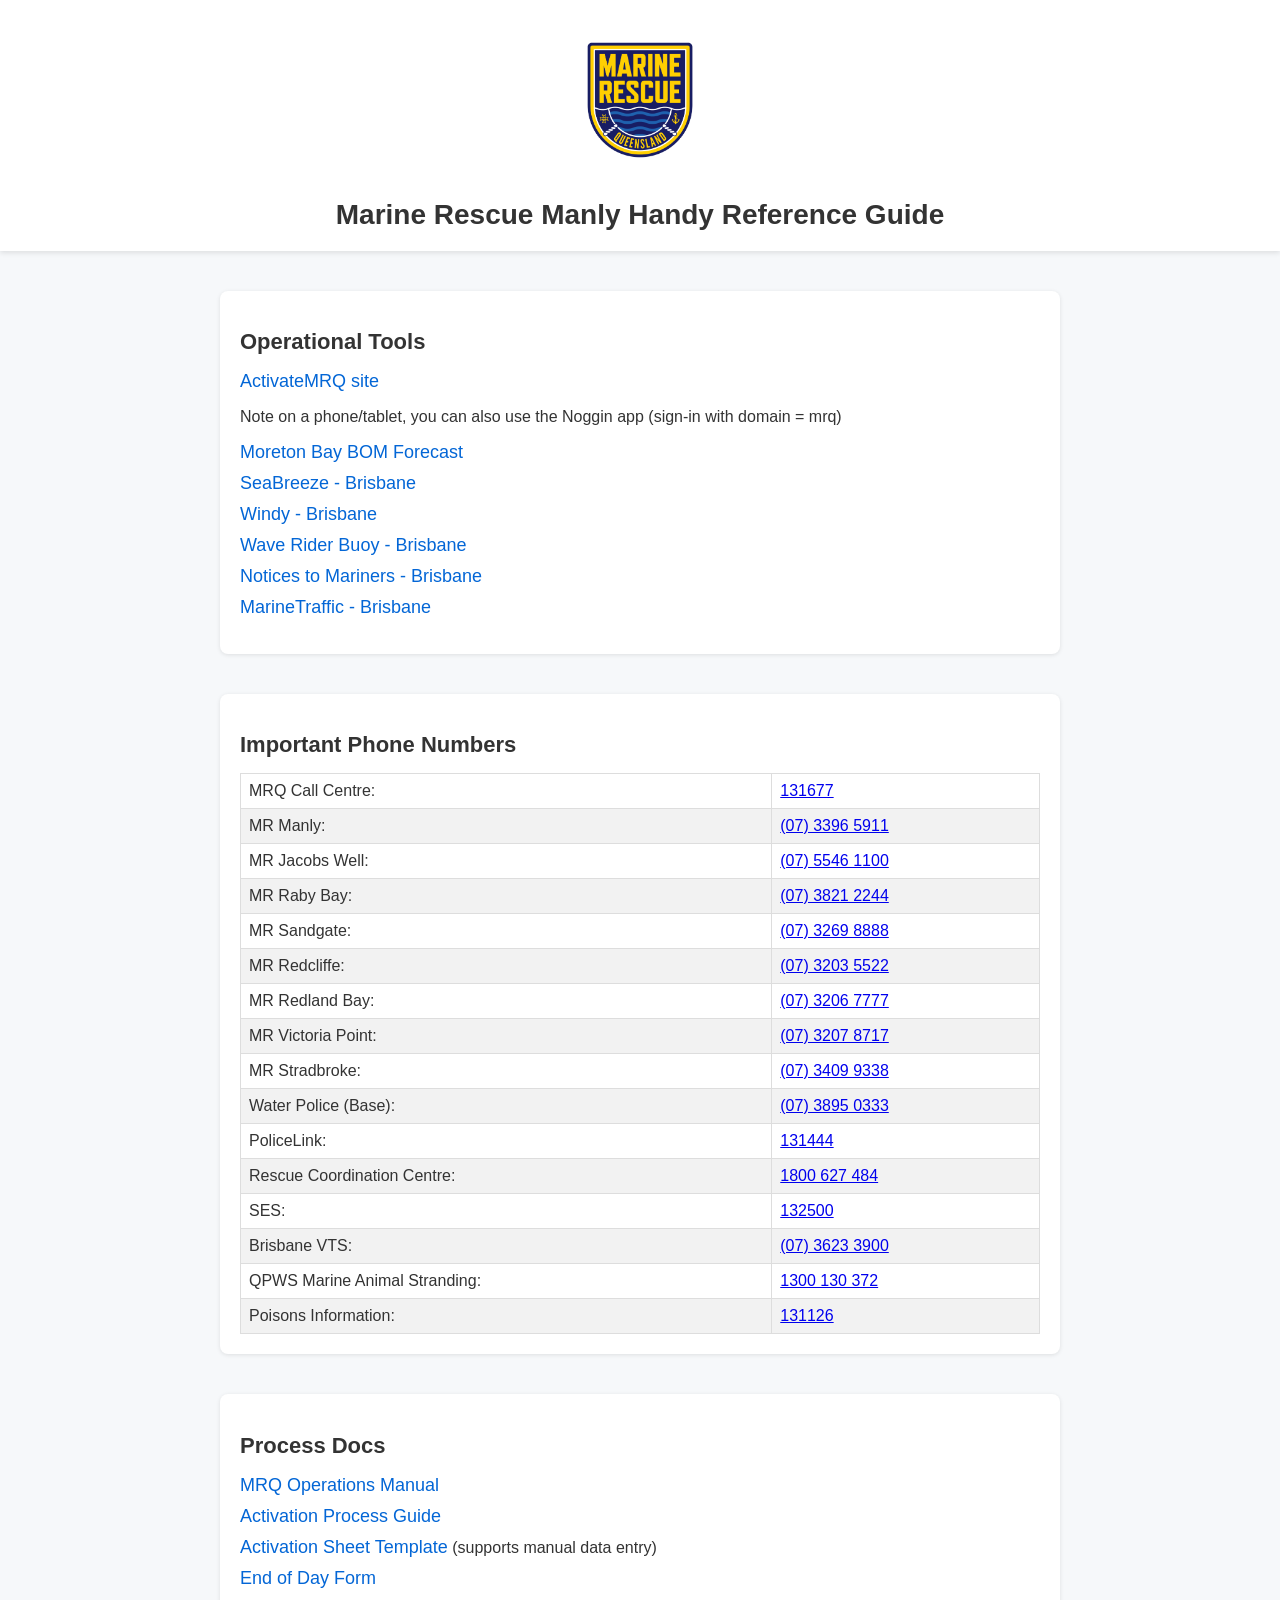
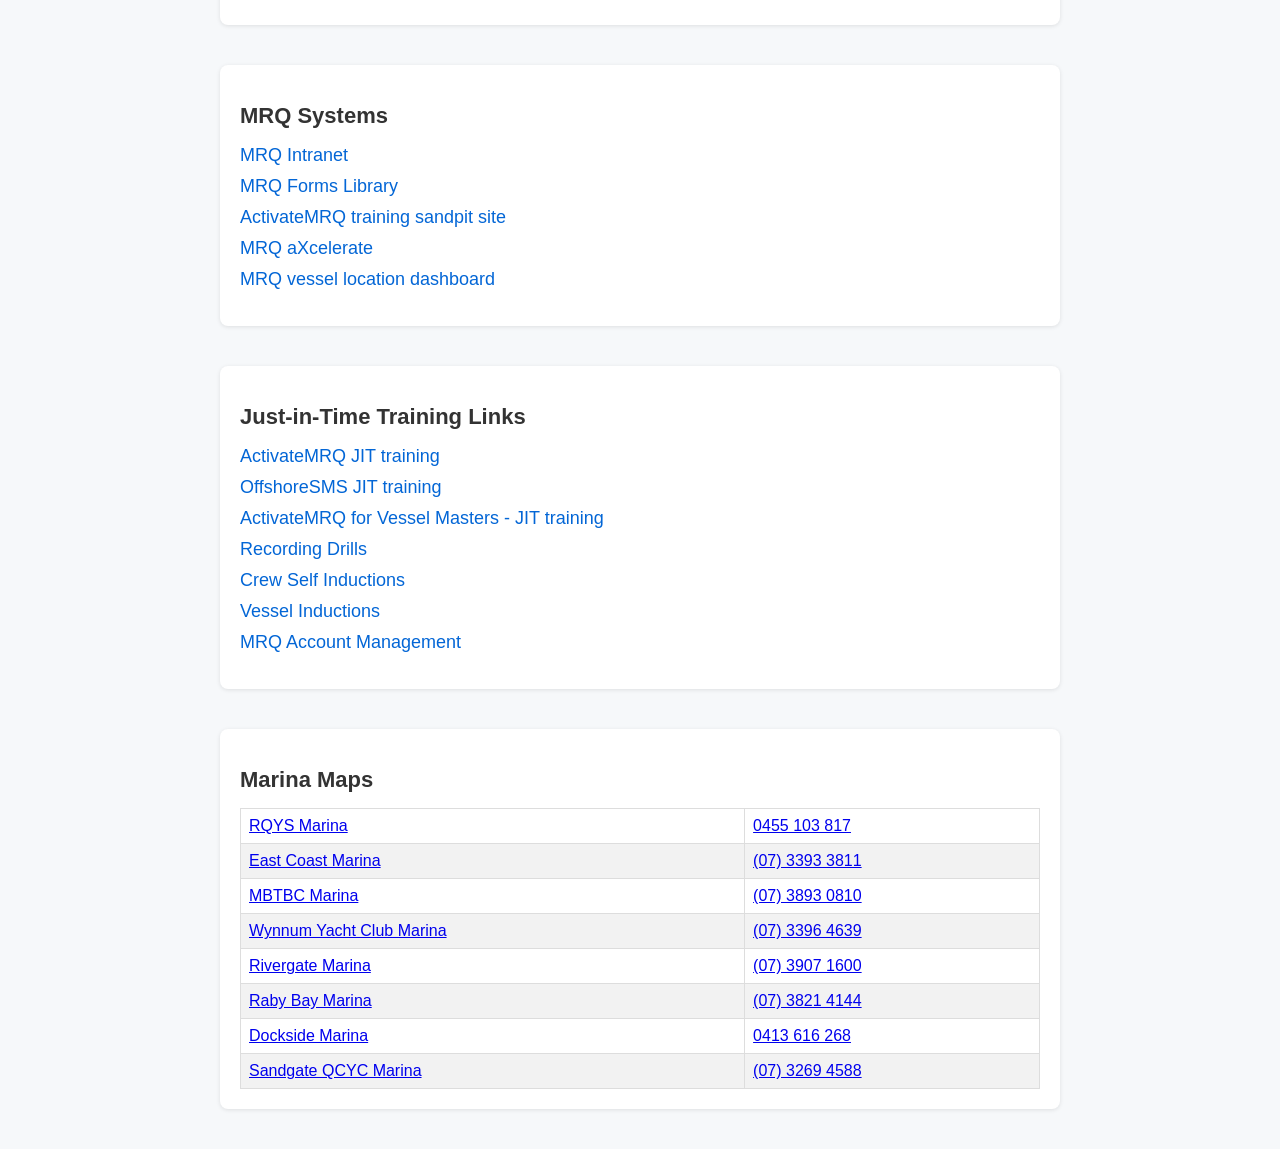
==== commit dc659c96: "Update index.html" ====
--- a/index.html
+++ b/index.html
@@ -59,73 +59,73 @@
 	
 <section>
 <h2>Important Phone Numbers</h2>
-	<ul>
-  <li>
-    <strong>MRQ Call Centre:</strong> 
-    <a href="tel:131677" style="color: #007aff; text-decoration: none; font-weight: bold;">131677</a>
-  </li>
-  <li>
-    <strong>MR Manly:</strong> 
-    <a href="tel:0733965911" style="color: #007aff; text-decoration: none; font-weight: bold;">(07) 3396 5911</a>
-  </li>
-  <li>
-    <strong>MR Jacobs Well:</strong> 
-    <a href="tel:0755461100" style="color: #007aff; text-decoration: none; font-weight: bold;">(07) 5546 1100</a>
-  </li>
-  <li>
-    <strong>MR Raby Bay:</strong> 
-    <a href="tel:0738212244" style="color: #007aff; text-decoration: none; font-weight: bold;">(07) 3821 2244</a>
-  </li>
-  <li>
-    <strong>MR Sandgate:</strong> 
-    <a href="tel:0732698888" style="color: #007aff; text-decoration: none; font-weight: bold;">(07) 3269 8888</a>
-  </li>
-  <li>
-    <strong>MR Redcliffe:</strong> 
-    <a href="tel:0732035522" style="color: #007aff; text-decoration: none; font-weight: bold;">(07) 3203 5522</a>
-  </li>
-  <li>
-    <strong>MR Redland Bay:</strong> 
-    <a href="tel:0732067777" style="color: #007aff; text-decoration: none; font-weight: bold;">(07) 3206 7777</a>
-  </li>
-  <li>
-    <strong>MR Victoria Point:</strong> 
-    <a href="tel:0732078717" style="color: #007aff; text-decoration: none; font-weight: bold;">(07) 3207 8717</a>
-  </li>
-  <li>
-    <strong>MR Stradbroke:</strong> 
-    <a href="tel:0734099338" style="color: #007aff; text-decoration: none; font-weight: bold;">(07) 3409 9338</a>
-  </li>
-  <li>
-    <strong>Water Police (Base):</strong> 
-    <a href="tel:0738950333" style="color: #007aff; text-decoration: none; font-weight: bold;">(07) 3895 0333</a>
-  </li>
-  <li>
-    <strong>PoliceLink:</strong> 
-    <a href="tel:131444" style="color: #007aff; text-decoration: none; font-weight: bold;">131444</a>
-  </li>
-  <li>
-    <strong>Rescue Coordination Centre:</strong> 
-    <a href="tel:1800627484" style="color: #007aff; text-decoration: none; font-weight: bold;">1800 627 484</a>
-  </li>
-  <li>
-    <strong>SES:</strong> 
-    <a href="tel:132500" style="color: #007aff; text-decoration: none; font-weight: bold;">132500</a>
-  </li>
-  <li>
-    <strong>Brisbane VTS:</strong> 
-    <a href="tel:0736233900" style="color: #007aff; text-decoration: none; font-weight: bold;">(07) 3623 3900</a>
-  </li>
-  <li>
-    <strong>QPWS Marine Animal Stranding:</strong> 
-    <a href="tel:1300130372" style="color: #007aff; text-decoration: none; font-weight: bold;">1300 130 372</a>
-  </li>
-  <li>
-    <strong>Poisons Information:</strong> 
-    <a href="tel:131126" style="color: #007aff; text-decoration: none; font-weight: bold;">131126</a>
-  </li>
-</ul>
-
+   <table>
+        <tr>
+			<td>MRQ Call Centre:</td> 
+    		<td><a href="tel:131677">131677</a></td>
+        </tr>
+  <tr>
+    <td>MR Manly:</td> 
+    <td><a href="tel:0733965911">(07) 3396 5911</a></td>
+  </tr>
+  <tr>
+    <td>MR Jacobs Well:</td> 
+    <td><a href="tel:0755461100">(07) 5546 1100</a></td>
+  </tr>
+  <tr>
+    <td>MR Raby Bay:</td> 
+    <td><a href="tel:0738212244">(07) 3821 2244</a></td>
+  </tr>
+  <tr>
+    <td>MR Sandgate:</td> 
+    <td><a href="tel:0732698888">(07) 3269 8888</a></td>
+  </tr>
+  <tr>
+    <td>MR Redcliffe:</td> 
+    <td><a href="tel:0732035522">(07) 3203 5522</a></td>
+  </tr>
+  <tr>
+    <td>MR Redland Bay:</td> 
+    <td><a href="tel:0732067777">(07) 3206 7777</a></td>
+  </tr>
+  <tr>
+    <td>MR Victoria Point:</td> 
+    <td><a href="tel:0732078717">(07) 3207 8717</a></td>
+  </tr>
+  <tr>
+    <td>MR Stradbroke:</td> 
+    <td><a href="tel:0734099338">(07) 3409 9338</a></td>
+  </tr>
+  <tr>
+    <td>Water Police (Base):</td> 
+    <td><a href="tel:0738950333">(07) 3895 0333</a></td>
+  </tr>
+  <tr>
+    <td>PoliceLink:</td> 
+    <td><a href="tel:131444">131444</a></td>
+  </tr>
+  <tr>
+    <td>Rescue Coordination Centre:</td> 
+    <td><a href="tel:1800627484">1800 627 484</a></td>
+  </tr>
+  <tr>
+    <td>SES:</td> 
+    <td><a href="tel:132500">132500</a></td>
+  </tr>
+  <tr>
+    <td>Brisbane VTS:</td> 
+    <td><a href="tel:0736233900">(07) 3623 3900</a></td>
+  </tr>
+  <tr>
+    <td>QPWS Marine Animal Stranding:</td> 
+    <td><a href="tel:1300130372">1300 130 372</a></td>
+  </tr>
+  <tr>
+    <td>Poisons Information:</td> 
+    <td><a href="tel:131126">131126</a></td>
+   </tr>
+   
+   </table>
 </section>
 
 
@@ -171,35 +171,35 @@
     <table>
         <tr>
             <td><a href="royal-queensland-yacht-squadron-map.pdf">RQYS Marina</a></td>
-            <td><a href="tel:0455103817" style="color: #007aff; text-decoration: none; font-weight: bold;">0455 103 817</a></td>
+            <td><a href="tel:0455103817">0455 103 817</a></td>
         </tr>
         <tr>
             <td><a href="East-Coast-Marina-Map-2023.pdf">East Coast Marina</a></td>
-            <td><a href="tel:0733933811" style="color: #007aff; text-decoration: none; font-weight: bold;">(07) 3393 3811</a></td>
+            <td><a href="tel:0733933811">(07) 3393 3811</a></td>
         </tr>
         <tr>
             <td><a href="MBTBC-Marina-Map.pdf">MBTBC Marina</a></td>
-            <td><a href="tel:0738930810" style="color: #007aff; text-decoration: none; font-weight: bold;">(07) 3893 0810</a></td>
+            <td><a href="tel:0738930810">(07) 3893 0810</a></td>
         </tr>
         <tr>
             <td><a href="Wynnum-Y-C-Map.pdf">Wynnum Yacht Club Marina</a></td>
-            <td><a href="tel:0733964639" style="color: #007aff; text-decoration: none; font-weight: bold;">(07) 3396 4639</a></td>
+            <td><a href="tel:0733964639">(07) 3396 4639</a></td>
         </tr>
         <tr>
             <td><a href="Rivergate-Marina-Map-2.pdf">Rivergate Marina</a></td>
-            <td><a href="tel:0739071600" style="color: #007aff; text-decoration: none; font-weight: bold;">(07) 3907 1600</a></td>
+            <td><a href="tel:0739071600">(07) 3907 1600</a></td>
         </tr>
         <tr>
             <td><a href="Marina-Map-Raby-Bay.pdf">Raby Bay Marina</a></td>
-            <td><a href="tel:0738214144" style="color: #007aff; text-decoration: none; font-weight: bold;">(07) 3821 4144</a></td>
+            <td><a href="tel:0738214144">(07) 3821 4144</a></td>
         </tr>
         <tr>
             <td><a href="Dockside-Marina-Map-Web-with-logo.pdf">Dockside Marina</a></td>
-            <td><a href="tel:0413616268" style="color: #007aff; text-decoration: none; font-weight: bold;">0413 616 268</a></td>
+            <td><a href="tel:0413616268">0413 616 268</a></td>
         </tr>
         <tr>
             <td><a href="QCYC-Marina-Map.pdf">Sandgate QCYC Marina</a></td>
-            <td><a href="tel:0732694588" style="color: #007aff; text-decoration: none; font-weight: bold;">(07) 3269 4588</a></td>
+            <td><a href="tel:0732694588">(07) 3269 4588</a></td>
         </tr>
     </table>
 </section>
